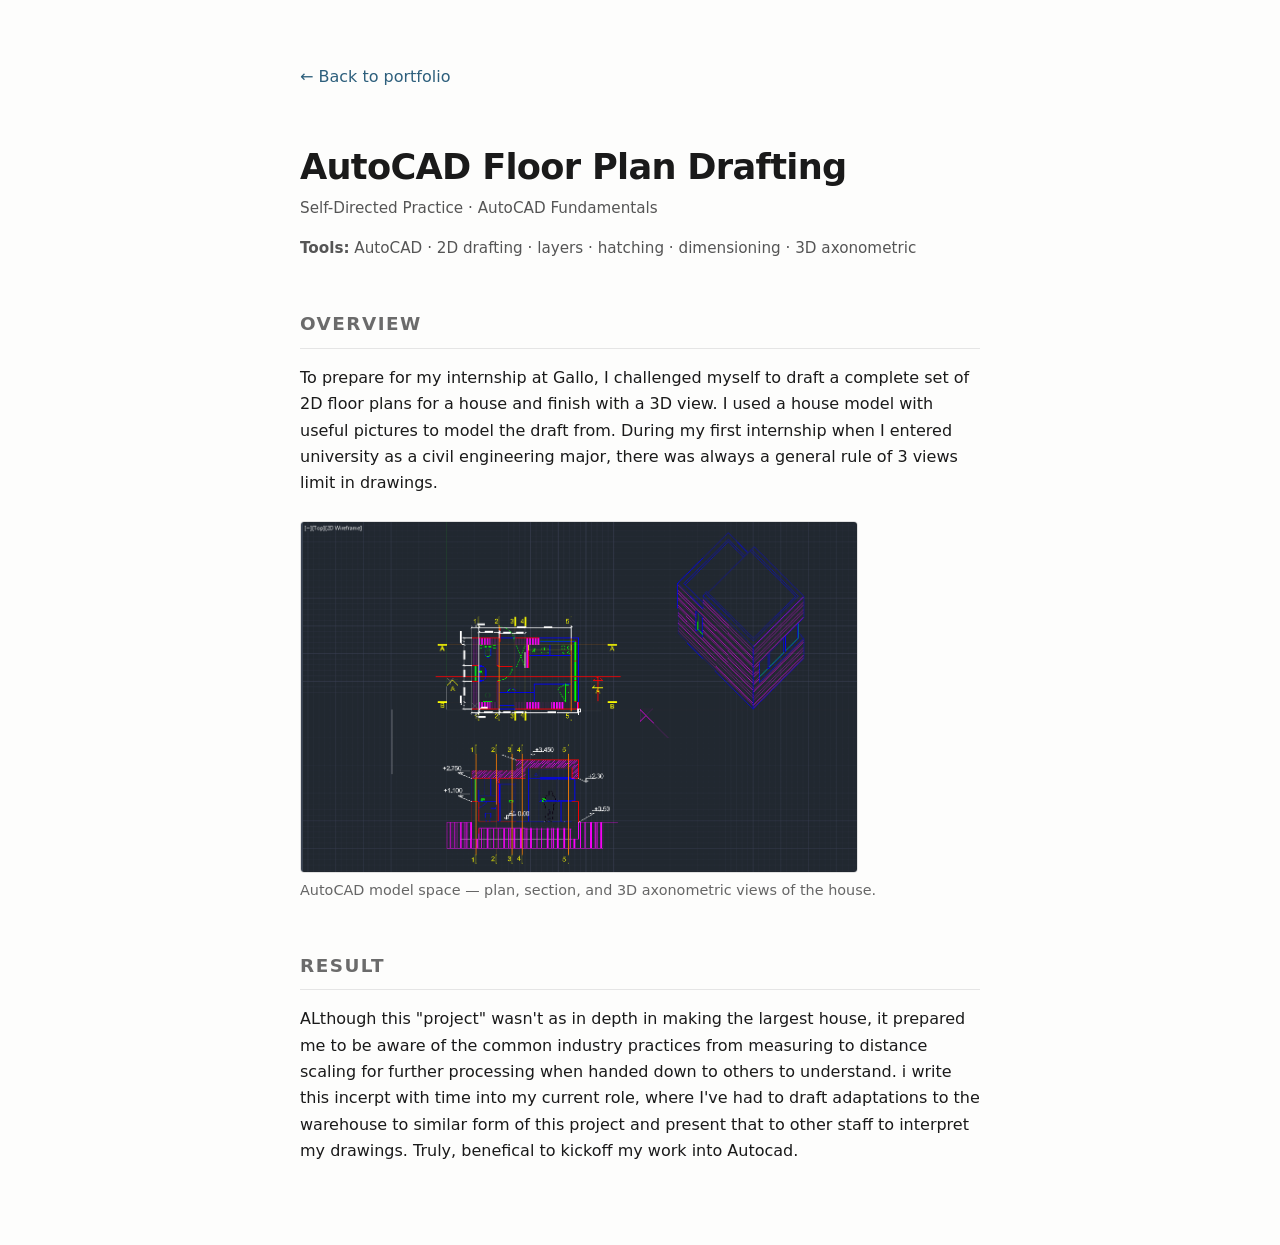
==== projects/autocad-floorplan.html @ 1d2d9cc3 "Added in my housing project in AUtocad" ====
<!DOCTYPE html>
<html lang="en">
<head>
  <meta charset="UTF-8">
  <meta name="viewport" content="width=device-width, initial-scale=1.0">
  <title>AutoCAD Floor Plan Drafting — Marcos Talamantes</title>
  <link rel="stylesheet" href="../style.css">
  <style>
    /* Page-scoped styling only for elements the base stylesheet may not cover.
       Neutral on purpose so it won't fight your existing style.css. */
    .project-meta { color: #555; font-size: 0.95rem; margin-top: -0.25rem; }
    .tools { color: #555; font-size: 0.95rem; }
    figure { margin: 1.5rem 0; }
    figure img { max-width: 100%; height: auto; display: block; border: 1px solid #e0e0e0; }
    figcaption { font-size: 0.9rem; color: #666; margin-top: 0.4rem; }
    .back-link { display: inline-block; margin-bottom: 1.5rem; }
    /* Tighten the list section: real bullets, no dividers, no extra spacing */
    ul { list-style: disc; padding-left: 1.4rem; margin: 0.5rem 0; }
    ul li { margin: 0.2rem 0; padding: 0; border: none; }
  </style>
</head>
<body>
  <a class="back-link" href="../index.html">&larr; Back to portfolio</a>

  <h1>AutoCAD Floor Plan Drafting</h1>
  <p class="project-meta">Self-Directed Practice &middot; AutoCAD Fundamentals</p>
  <p class="tools"><strong>Tools:</strong> AutoCAD &middot; 2D drafting &middot; layers &middot; hatching &middot; dimensioning &middot; 3D axonometric</p>

  <h2>Overview</h2>
  <p>
    To prepare for my internship at Gallo, I challenged myself to draft a complete set
    of 2D floor plans for a house and finish with a 3D view. I used a house model with useful pictures to model the draft from. 
    During my first internship when I entered university as a civil engineering major, there was always a general rule of 3 views limit in drawings.
  </p>

  <figure>
    <img src="../images/autocad-overview.png" alt="AutoCAD model space showing a plan view, a section view, and a 3D axonometric view of the same house.">
    <figcaption>AutoCAD model space &mdash; plan, section, and 3D axonometric views of the house.</figcaption>
  </figure>

  <h2>Result</h2>
  <p>ALthough this "project" wasn't as in depth in making the largest house, it prepared me to be aware of the common industry practices from measuring to distance scaling
    for further processing when handed down to others to understand. i write this incerpt with time into my current role, where I've had to draft adaptations to the warehouse
    to similar form of this project and present that to other staff to interpret my drawings. Truly, benefical to kickoff my work into Autocad. 
  </p>
  
</body>
</html>
---- style.css ----
:root {
  --bg: #fdfdfc;
  --text: #1a1a1a;
  --muted: #6b6b6b;
  --accent: #2d5f7c;
}

body {
  background: var(--bg);
  color: var(--text);
  font-family: -apple-system, "Segoe UI", system-ui, sans-serif;
  line-height: 1.65;
  max-width: 680px;
  margin: 0 auto;
  padding: 4rem 1.5rem;
}

h1 {
  font-size: 2.2rem;
  margin-bottom: 0.25rem;
  letter-spacing: -0.02em;
}

h2 {
  font-size: 1.15rem;
  text-transform: uppercase;
  letter-spacing: 0.08em;
  color: var(--muted);
  margin-top: 3rem;
  padding-bottom: 0.5rem;
  border-bottom: 1px solid #e5e5e5;
}

.tagline {
  color: var(--muted);
  font-size: 1.05rem;
}

ul {
  list-style: none;
  padding: 0;
}

li {
  padding: 0.9rem 0;
  border-bottom: 1px solid #eee;
}

a {
  color: var(--accent);
  text-decoration: none;
  font-weight: 500;
}

a:hover { text-decoration: underline; }

table {
  width: 100%;
  border-collapse: collapse;
  margin: 1.5rem 0;
  font-size: 0.95rem;
}

th {
  text-align: left;
  font-weight: 600;
  color: var(--muted);
  text-transform: uppercase;
  font-size: 0.75rem;
  letter-spacing: 0.06em;
  padding: 0.6rem 0.8rem 0.6rem 0;
  border-bottom: 2px solid #ddd;
}

td {
  padding: 0.7rem 0.8rem 0.7rem 0;
  border-bottom: 1px solid #eee;
}

figure {
  margin: 2.5rem 0;
}

img {
  max-width: 100%;
  max-height: 350px;
  height: auto;
  display: block;
  border: 1px solid #e5e5e5;
  border-radius: 4px;
}

figcaption {
  color: var(--muted);
  font-size: 0.9rem;
  margin-top: 0.6rem;
}
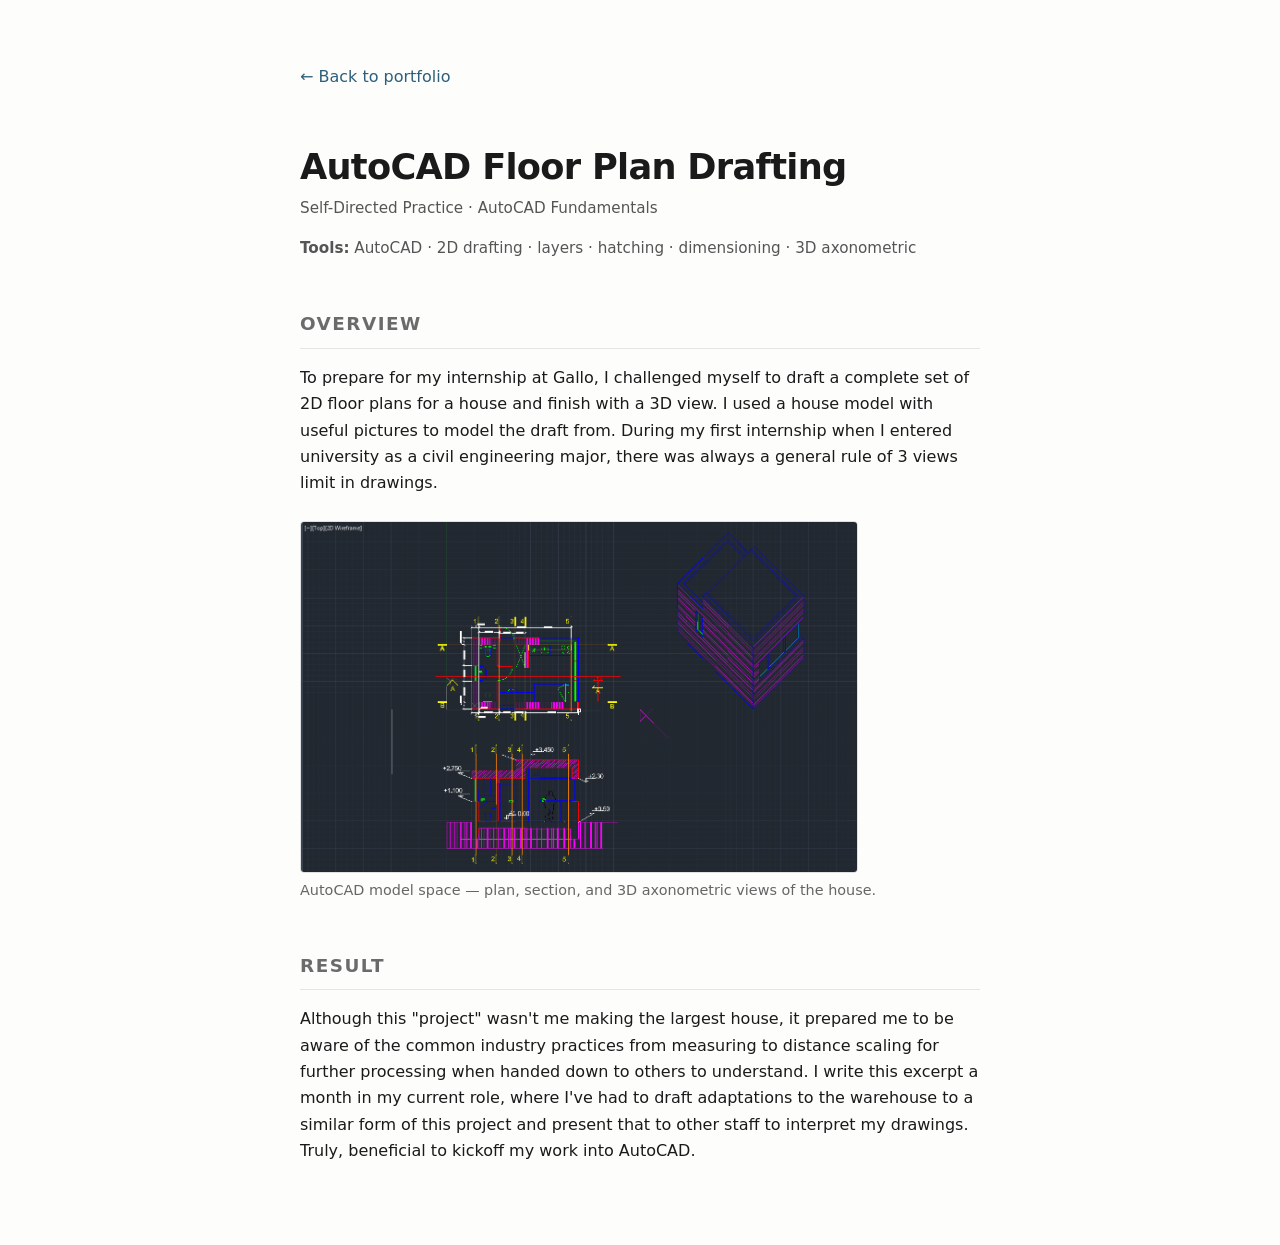
==== commit b99f58f8: "Autoad typos" ====
--- a/projects/autocad-floorplan.html
+++ b/projects/autocad-floorplan.html
@@ -39,9 +39,9 @@
   </figure>
 
   <h2>Result</h2>
-  <p>ALthough this "project" wasn't as in depth in making the largest house, it prepared me to be aware of the common industry practices from measuring to distance scaling
-    for further processing when handed down to others to understand. i write this incerpt with time into my current role, where I've had to draft adaptations to the warehouse
-    to similar form of this project and present that to other staff to interpret my drawings. Truly, benefical to kickoff my work into Autocad. 
+  <p>Although this "project" wasn't me making the largest house, it prepared me to be aware of the common industry practices from measuring to distance scaling
+    for further processing when handed down to others to understand. I write this excerpt a month in my current role, where I've had to draft adaptations to the warehouse
+    to a similar form of this project and present that to other staff to interpret my drawings. Truly, beneficial to kickoff my work into AutoCAD. 
   </p>
   
 </body>
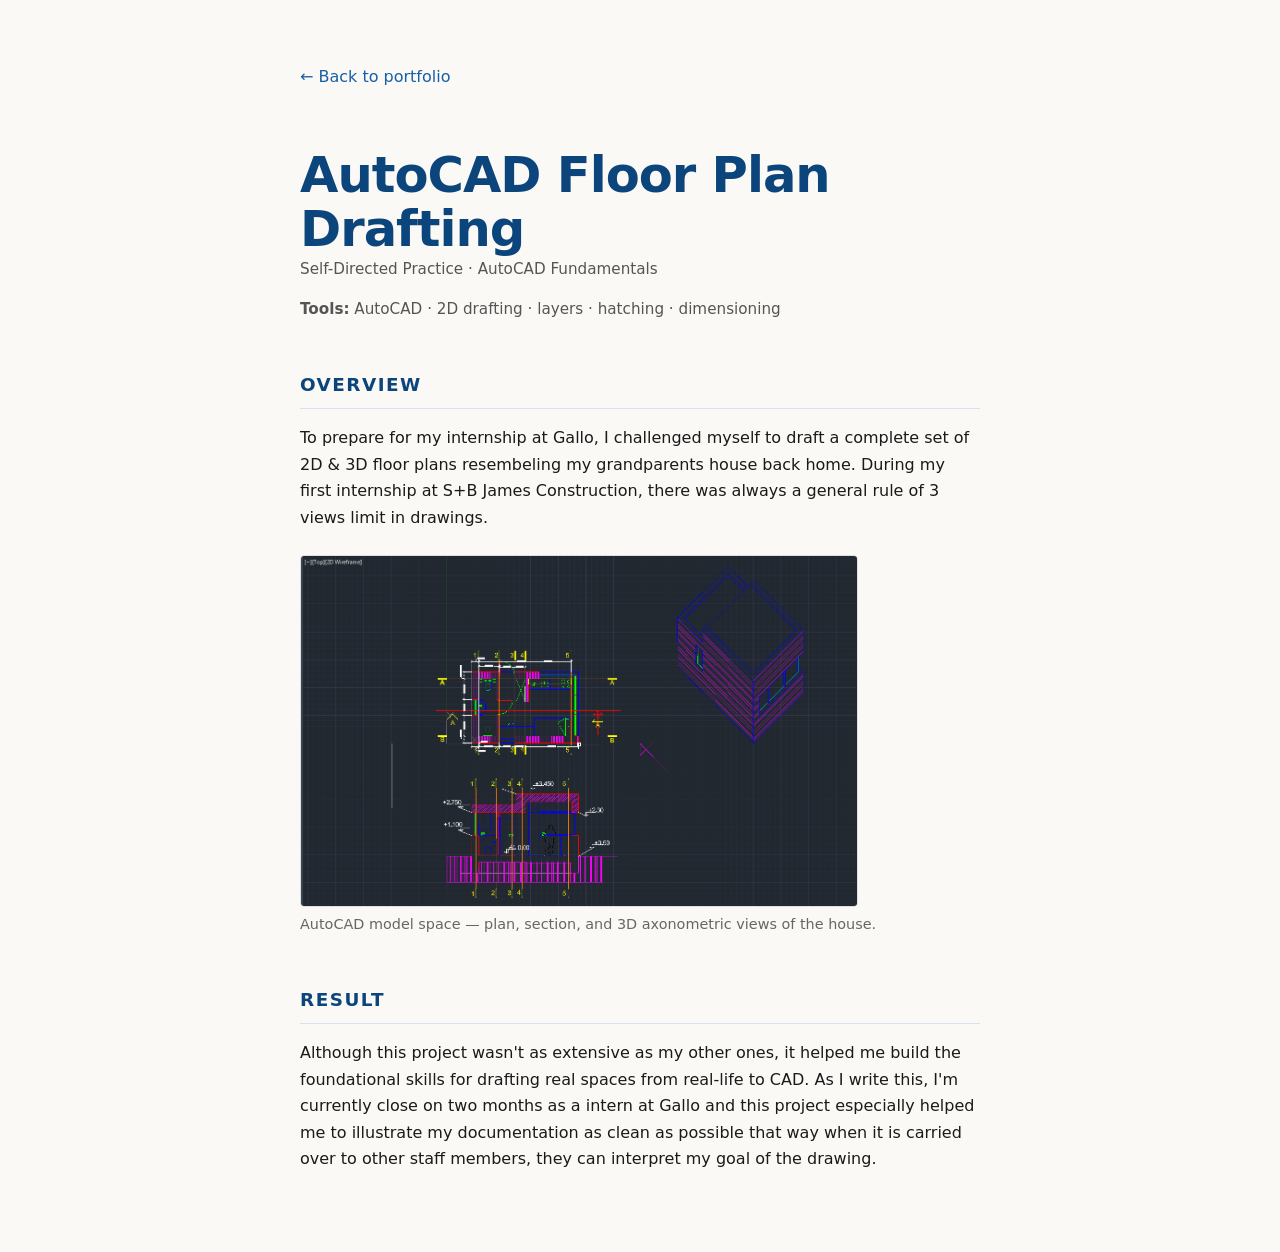
==== commit 53f7a073: "AutoCAD" ====
--- a/projects/autocad-floorplan.html
+++ b/projects/autocad-floorplan.html
@@ -24,13 +24,13 @@
 
   <h1>AutoCAD Floor Plan Drafting</h1>
   <p class="project-meta">Self-Directed Practice &middot; AutoCAD Fundamentals</p>
-  <p class="tools"><strong>Tools:</strong> AutoCAD &middot; 2D drafting &middot; layers &middot; hatching &middot; dimensioning &middot; 3D axonometric</p>
+  <p class="tools"><strong>Tools:</strong> AutoCAD &middot; 2D drafting &middot; layers &middot; hatching &middot; dimensioning</p>
 
   <h2>Overview</h2>
   <p>
     To prepare for my internship at Gallo, I challenged myself to draft a complete set
-    of 2D floor plans for a house and finish with a 3D view. I used a house model with useful pictures to model the draft from. 
-    During my first internship when I entered university as a civil engineering major, there was always a general rule of 3 views limit in drawings.
+    of 2D & 3D floor plans resembeling my grandparents house back home.
+    During my first internship at S+B James Construction, there was always a general rule of 3 views limit in drawings. 
   </p>
 
   <figure>
@@ -39,9 +39,9 @@
   </figure>
 
   <h2>Result</h2>
-  <p>Although this "project" wasn't me making the largest house, it prepared me to be aware of the common industry practices from measuring to distance scaling
-    for further processing when handed down to others to understand. I write this excerpt a month in my current role, where I've had to draft adaptations to the warehouse
-    to a similar form of this project and present that to other staff to interpret my drawings. Truly, beneficial to kickoff my work into AutoCAD. 
+  <p>Although this project wasn't as extensive as my other ones, it helped me build the foundational skills for drafting real spaces from real-life to CAD. 
+    As I write this, I'm currently close on two months as a intern at Gallo and this project especially helped me to illustrate my documentation as clean as possible 
+    that way when it is carried over to other staff members, they can interpret my goal of the drawing.
   </p>
   
 </body>
--- a/style.css
+++ b/style.css
@@ -1,8 +1,9 @@
 :root {
-  --bg: #fdfdfc;
+  --bg: #faf9f6;
   --text: #1a1a1a;
   --muted: #6b6b6b;
-  --accent: #2d5f7c;
+  --accent: #185fa5;
+  --accent-dark: #0c447c;
 }
 
 body {
@@ -16,19 +17,21 @@
 }
 
 h1 {
-  font-size: 2.2rem;
+  font-size: 3.1rem;      
+  line-height: 1.1;       
   margin-bottom: 0.25rem;
   letter-spacing: -0.02em;
+  color: var(--accent-dark);
 }
 
 h2 {
   font-size: 1.15rem;
   text-transform: uppercase;
   letter-spacing: 0.08em;
-  color: var(--muted);
+  color: var(--accent-dark);
   margin-top: 3rem;
   padding-bottom: 0.5rem;
-  border-bottom: 1px solid #e5e5e5;
+  border-bottom: 1px solid #d8e2ec;
 }
 
 .tagline {
@@ -52,7 +55,10 @@
   font-weight: 500;
 }
 
-a:hover { text-decoration: underline; }
+a:hover {
+  color: var(--accent-dark);
+  text-decoration: underline;
+}
 
 table {
   width: 100%;
@@ -94,4 +100,31 @@
   color: var(--muted);
   font-size: 0.9rem;
   margin-top: 0.6rem;
+}
+
+.header {
+  display: flex;
+  align-items: center;
+  gap: 1.5rem;
+  margin-bottom: 1.5rem;
+}
+
+.header-text {
+  flex: 1;
+}
+
+.header .headshot {
+  max-height: 200px;
+  width: auto;
+  display: block;
+  margin: 0;
+  border-radius: 12px;
+  border: 3px solid #d8e2ec;
+}
+
+@media (max-width: 500px) {
+  .header {
+    flex-direction: column;
+    text-align: center;
+  }
 }
